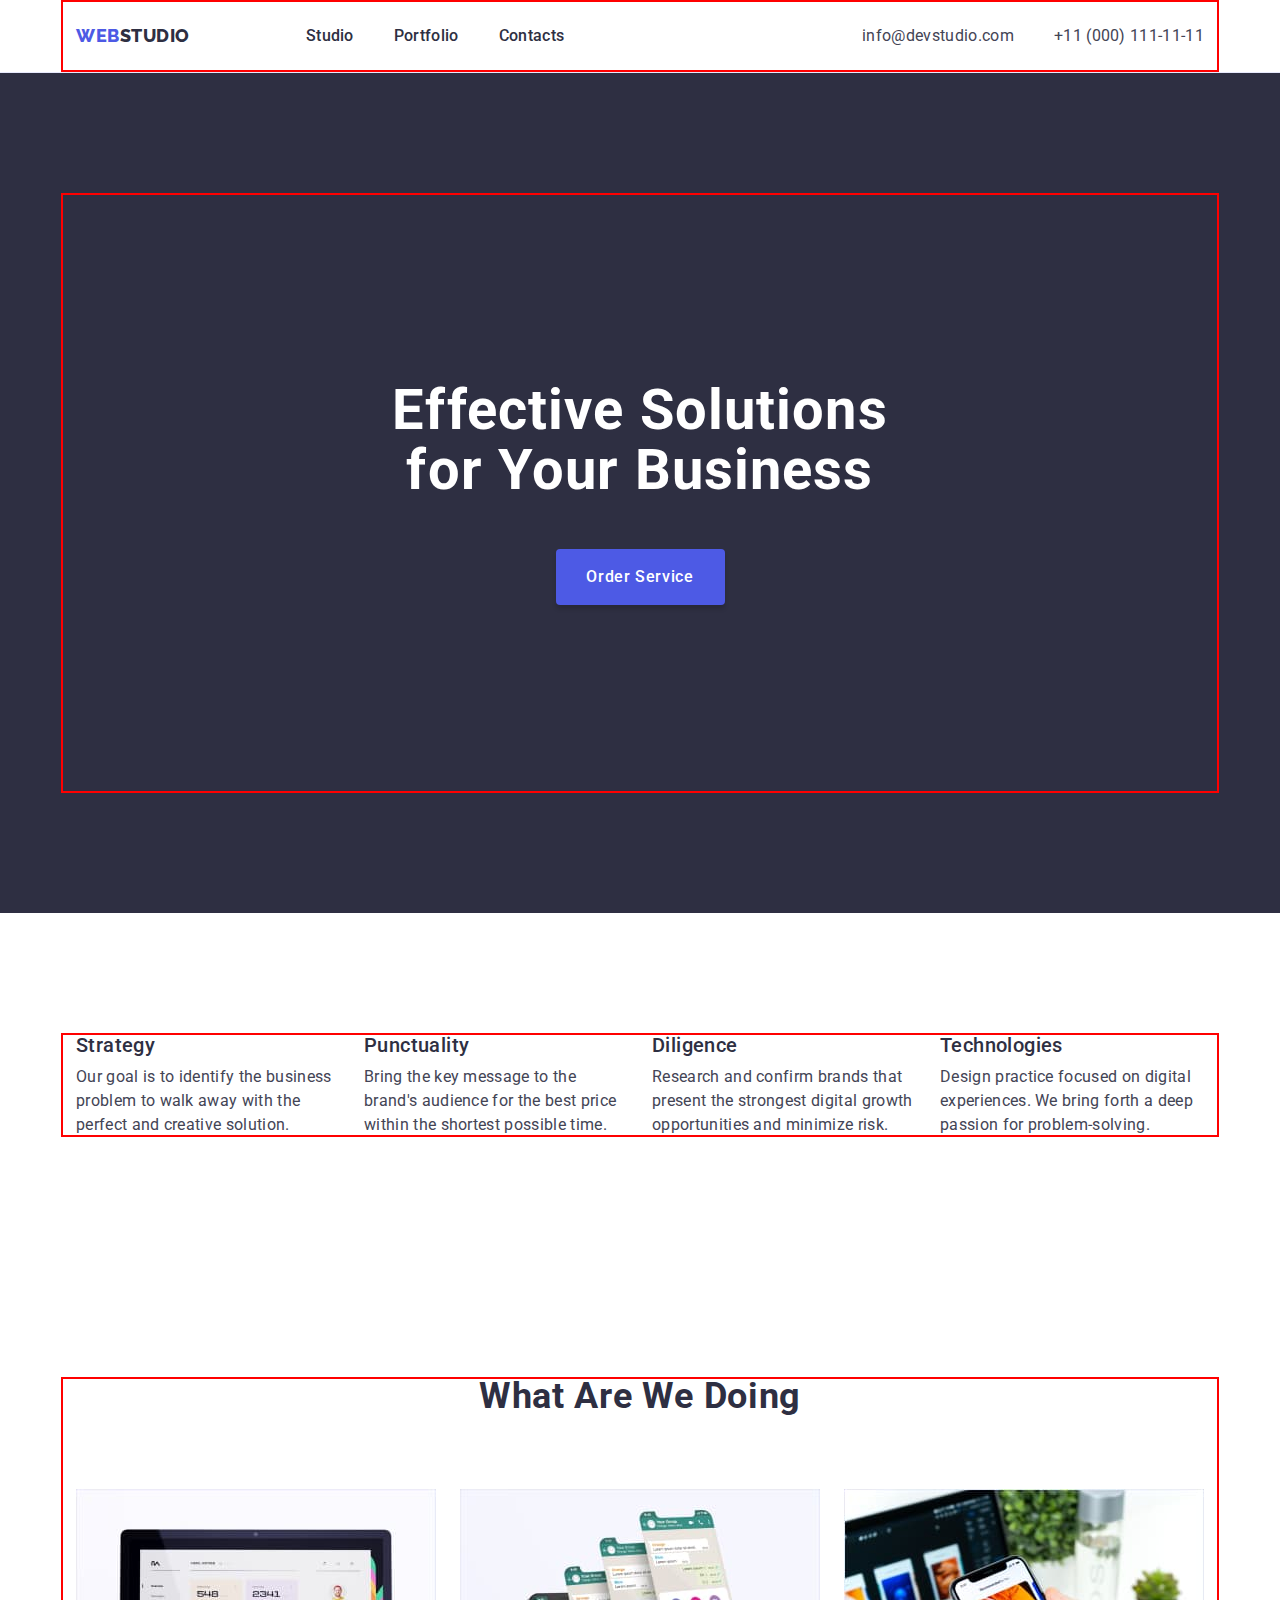
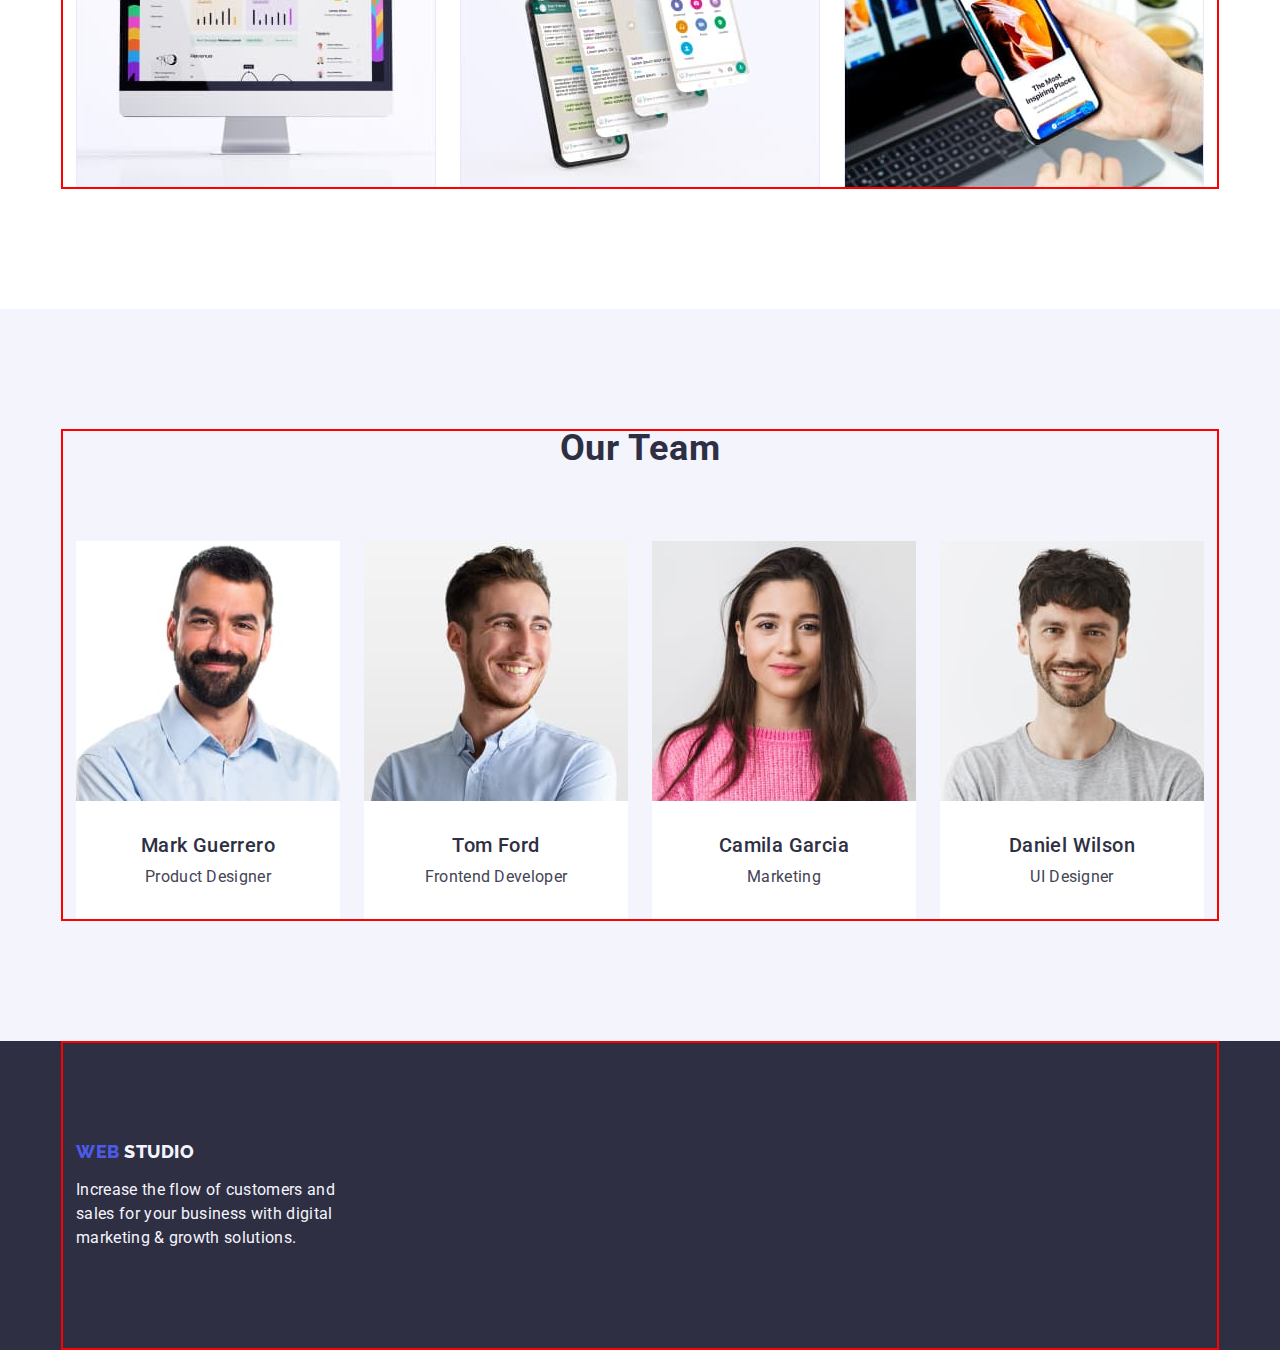
==== index.html @ 8090a944 "Update index.html" ====
<!DOCTYPE html>
<html lang="en">
  <head>
    <meta charset="UTF-8" />
    <meta http-equiv="X-UA-Compatible" content="IE=edge" />
    <meta name="viewport" content="width=device-width, initial-scale=1.0" />
    <title>Document</title>

    <link
      rel="stylesheet"
      href="https://cdn.jsdelivr.net/npm/modern-normalize@1.1.0/modern-normalize.min.css"
    />

    <link rel="stylesheet" href="./css/styles.css" />
    <link rel="preconnect" href="https://fonts.googleapis.com" />
    <link rel="preconnect" href="https://fonts.gstatic.com" crossorigin />
    <link
      href="https://fonts.googleapis.com/css2?family=Raleway:wght@800&family=Roboto:wght@400;500;700&display=swap"
      rel="stylesheet"
    />
  </head>
  <body class="body">
    <header class="header-page">
      <div class="header-container container">
        <nav class="header-nav">
          <a class="logo link" href="./index.html"
            >Web<span class="logo-dark">Studio</span></a
          >
          <ul class="header-nav-list list">
            <li><a class="link header-link" href="./index.html">Studio</a></li>
            <li>
              <a class="link header-link" href="./portfolio.html">Portfolio</a>
            </li>
            <li><a class="link header-link" href="">Contacts</a></li>
          </ul>
        </nav>
        <address class="link">
          <ul class="header-nav list">
            <li>
              <a class="link header-contact" href="mailto:info@devstudio.com"
                >info@devstudio.com</a
              >
            </li>
            <li>
              <a class="link header-contact" href="tel:+110001111111"
                >+11 (000) 111-11-11</a
              >
            </li>
          </ul>
        </address>
      </div>
    </header>
    <main>
      <section class="dark-bg section-studio">
        <div class="title-container container">
          <h1 class="title">Effective Solutions for Your Business</h1>

          <button class="btn" type="button">Order Service</button>
        </div>
      </section>
      <section class="section-studio">
        <div class="container about-container">
          <h2 class="caption visually-hidden" hidden>Our advantages</h2>
          <ul class="container-list list">
            <li class="subtitle">
              <h3 class="uppertitle">Strategy</h3>
              <p class="text">
                Our goal is to identify the business problem to walk away with
                the perfect and creative solution.
              </p>
            </li>
            <li class="subtitle">
              <h3 class="uppertitle">Punctuality</h3>
              <p class="text">
                Bring the key message to the brand's audience for the best price
                within the shortest possible time.
              </p>
            </li>
            <li class="subtitle">
              <h3 class="uppertitle">Diligence</h3>
              <p class="text">
                Research and confirm brands that present the strongest digital
                growth opportunities and minimize risk.
              </p>
            </li>
            <li class="subtitle">
              <h3 class="uppertitle">Technologies</h3>
              <p class="text">
                Design practice focused on digital experiences. We bring forth a
                deep passion for problem-solving.
              </p>
            </li>
          </ul>
        </div>
      </section>
      <section class="section-studio">
        <div class="container">
          <h2 class="caption">What are we doing</h2>
          <ul class="list images-list">
            <li>
              <img
                src="./images/img1.jpg"
                width="360"
                height="300"
                alt="computer screen"
              />
            </li>
            <li>
              <img
                src="./images/img2.jpg"
                width="360"
                height="300"
                alt="smartphone"
              />
            </li>
            <li>
              <img
                src="./images/img3.jpg"
                width="360"
                height="300"
                alt="phone in hand"
              />
            </li>
          </ul>
        </div>
      </section>
      <section class="light-bg section-studio">
        <div class="container">
          <h2 class="caption">Our Team</h2>
          <ul class="list team-list">
            <li class="picture team-item">
              <img
                src="./images/img4.jpg"
                width="264"
                height="260"
                alt="Mark Guerrero"
              />
              <div class="team-wrapper team-card">
                <h3 class="uppertitle team-uppertitle">Mark Guerrero</h3>
                <p class="text team-text">Product Designer</p>
              </div>
            </li>
            <li class="picture team-item">
              <img
                src="./images/img5.jpg"
                width="264"
                height="260"
                alt="Tom Ford"
              />
              <div class="team-wrapper team-card">
                <h3 class="uppertitle team-uppertitle">Tom Ford</h3>
                <p class="text team-text">Frontend Developer</p>
              </div>
            </li>
            <li class="picture team-item">
              <img
                src="./images/img6.jpg"
                width="264"
                height="260"
                alt="Camila Garcia"
              />
              <div class="team-wrapper team-card">
                <h3 class="uppertitle team-uppertitle">Camila Garcia</h3>
                <p class="text team-text">Marketing</p>
              </div>
            </li>
            <li class="picture team-item">
              <img
                src="./images/img7.jpg"
                width="264"
                height="260"
                alt="Daniel Wilson"
              />
              <div class="team-wrapper team-card">
                <h3 class="uppertitle team-uppertitle">Daniel Wilson</h3>
                <p class="text team-text">UI Designer</p>
              </div>
            </li>
          </ul>
        </div>
      </section>
    </main>

    <footer class="dark-bg">
      <div class="container logo-footer">
        <a class="logo link logo-text" href="./index.html"
          >Web <span class="logo-light">Studio</span></a
        >
        <p class="footer-text">
          Increase the flow of customers and sales for your business with
          digital marketing & growth solutions.
        </p>
      </div>
    </footer>
  </body>
</html>
---- css/styles.css ----
:root {
  --primary-font: Roboto, sans-serif;
  --secondary-font: Raleway, sans-serif;
  --main-txt-cl: #434455;
  --light-txt-cl: #ffffff;
  --accent-txt-cl: #4d5ae5;
  --okean-active-btn: #404bbf;
  --logo-dark-txt-container: #2e2f42;
  --logo-btn-txt: #f4f4fd;
  --light-bg-container: #f4f4fd;
}
.body {
  font-family: var(--primary-font);
  font-size: 16px;
  line-height: 1.5;
  letter-spacing: 0.02em;
  color: var(--main-txt-cl);
  background-color: var(--light-txt-cl);
}
h1,
h2,
h3,
h4,
h5,
h6,
p,
ul {
  margin: 0;
}
img {
  display: block;
  max-width: 100%;
  height: auto;
}
.container {
  width: 1158px;
  margin-left: auto;
  margin-right: auto;
  padding-left: 15px;
  padding-right: 15px;
  outline: 2px solid red;
  outline-offset: -2px;
}
.container-item {
  border-top: none;
}

.list {
  list-style: none;
  font-style: normal;
  padding: 0;
  margin: 0;
}
.link {
  display: inline-block;
  text-decoration: none;
  font-style: normal;
}
button {
  font-style: inherit;
  color: currentColor;
  cursor: pointer;
}
.btn {
  display: block;
  margin-left: auto;
  margin-right: auto;
  margin-top: 48px;
  min-width: 169px;
  font-family: var(--primary-font);
  font-weight: 500;
  font-size: 16px;
  line-height: 1.5;
  display: block;
  align-items: center;
  letter-spacing: 0.04em;
  color: var(--light-txt-cl);
  background-color: var(--accent-txt-cl);
  box-shadow: 0px 4px 4px rgba(0, 0, 0, 0.15);
  cursor: pointer;
  height: 56px;
  border: none;
  border-radius: 4px;
}
.btn:hover,
.btn:focus {
  background-color: var(--okean-active-btn);
}
.bth-portfolio {
  padding: 12px 24px;

  font-family: var(--primary-font);
  font-weight: 500;
  font-size: 16px;
  line-height: 1.5;
  letter-spacing: 0.04em;
  color: var(--accent-txt-cl);
  background-color: var(--logo-btn-txt);
  cursor: pointer;
  border: 1px solid #e7e9fc;
  border-radius: 4px;
}
.bth-portfolio:focus {
  background-color: #404bbf;
  color: #ffffff;
  border: 1px solid transparent;
}

.bth-portfolio:hover,
.btn-portfolio:focus {
  background-color: #404bbf;
  color: #ffffff;
  border: 1px solid transparent;
}

.title {
  padding-top: 188px;
  margin-bottom: 48px;
  margin-left: auto;
  margin-right: auto;
  max-width: 496px;
  display: block;
  font-family: var(--primary-font);
  font-weight: 700;
  font-size: 56px;
  line-height: 1.07;
  text-align: center;
  letter-spacing: 0.02em;
  color: var(--light-txt-cl);
}
.title-container {
  padding-bottom: 188px;
}

.dark-bg {
  background: var(--logo-dark-txt-container);
}
.footer-text {
  width: 264px;
  font-family: var(--primary-font);
  font-weight: 400;
  font-size: 16px;
  line-height: 1.5;
  letter-spacing: 0.02em;
  color: var(--logo-btn-txt);
}

.logo {
  margin-right: 76px;
  font-family: var(--secondary-font);
  font-weight: 800;
  font-size: 18px;
  line-height: 1.17;
  letter-spacing: 0.03em;
  text-transform: uppercase;
  color: var(--accent-txt-cl);
  text-decoration: none;
}
.logo-dark {
  color: var(--logo-dark-txt-container);
}
.logo-light {
  color: var(--logo-btn-txt);
}
.logo-text {
  margin-bottom: 16px;
}
.logo-footer {
  padding-top: 100px;
  padding-bottom: 100px;
}
.header-link {
  font-family: var(--primary-font);
  font-weight: 500;
  font-size: 16px;
  line-height: 1.5;
  letter-spacing: 0.02em;
  color: var(--logo-dark-txt-container);
}
.header-contact {
  font-family: var(--primary-font);
  font-weight: 400;
  font-size: 16px;
  line-height: 1.5;
  letter-spacing: 0.02em;
  color: var(--main-txt-cl);
  font-style: normal;
}

.header-link:hover,
.header-link:focus,
.header-contact:hover,
.header-contact:focus {
  color: var(--okean-active-btn);
}

.header-container {
  display: flex;
  align-items: center;
  border-top: none;
}
.header-page {
  border-bottom: 1px solid #e7e9fc;
}
.header-nav-list {
  display: flex;
  align-items: center;
  gap: 40px;
}
.header-nav {
  padding-top: 24px;
  padding-bottom: 24px;
  align-items: center;
  margin-right: auto;
  display: flex;
  gap: 40px;
}
.section-studio {
  padding-top: 120px;
  padding-bottom: 120px;
}

.uppertitle {
  margin-bottom: 8px;
  font-family: var(--primary-font);
  font-weight: 500;
  font-size: 20px;
  line-height: 1.2;
  letter-spacing: 0.02em;
  color: var(--logo-dark-txt-container);
}
.caption {
  margin-bottom: 72px;
  font-family: var(--primary-font);
  font-weight: 700;
  font-size: 36px;
  line-height: 1.11;
  text-align: center;
  letter-spacing: 0.02em;
  text-transform: capitalize;
  color: var(--logo-dark-txt-container);
}
.visually-hidden {
  position: absolute;
  width: 1px;
  height: 1px;
  margin: -1px;
  border: 0;
  padding: 0;
  white-space: nowrap;
  clip-path: inset(100%);
  clip: rect(0 0 0 0);
  overflow: hidden;
}
.light-bg {
  background: var(--light-bg-container);
}
.text {
  font-family: var(--primary-font);
  font-style: normal;
  font-weight: 400;
  font-size: 16px;
  line-height: 1.5;
  letter-spacing: 0.02em;
  color: var(--main-txt-cl);
}
.picture {
  background-color: var(--light-txt-cl);
}

.container-list {
  display: flex;
  flex-wrap: wrap;
  gap: 24px;
}
.subtitle {
  width: 264px;
}
.images-list {
  display: flex;
  flex-wrap: wrap;
  gap: 24px;
}
.team-list {
  display: flex;
  flex-wrap: wrap;
  gap: 24px;
}
.team-item {
  width: calc((100%- (24px * 3)) / 4);
}
.team-wrapper {
  padding: 32px 16px;
}
.team-card {
  border-top-left-radius: 0px;
  border-top-right-radius: 0px;
  border-bottom-right-radius: 4px;
  border-bottom-left-radius: 4px;
}
.team-uppertitle {
  text-align: center;
}
.team-text {
  text-align: center;
}

.btn-list {
  margin-bottom: 72px;
  display: flex;
  flex-wrap: wrap;
  justify-content: center;
  gap: 24px;
  border-top: none;
}
.portfolio-section {
  padding-top: 96px;
  padding-bottom: 120px;
}

.card {
  display: flex;
  flex-wrap: wrap;
  gap: 24px;
  row-gap: 48px;
  border-top: none;
}
.card-wrapper {
  padding: 32px 16px;
  border: 1px solid #e7e9fc;
}
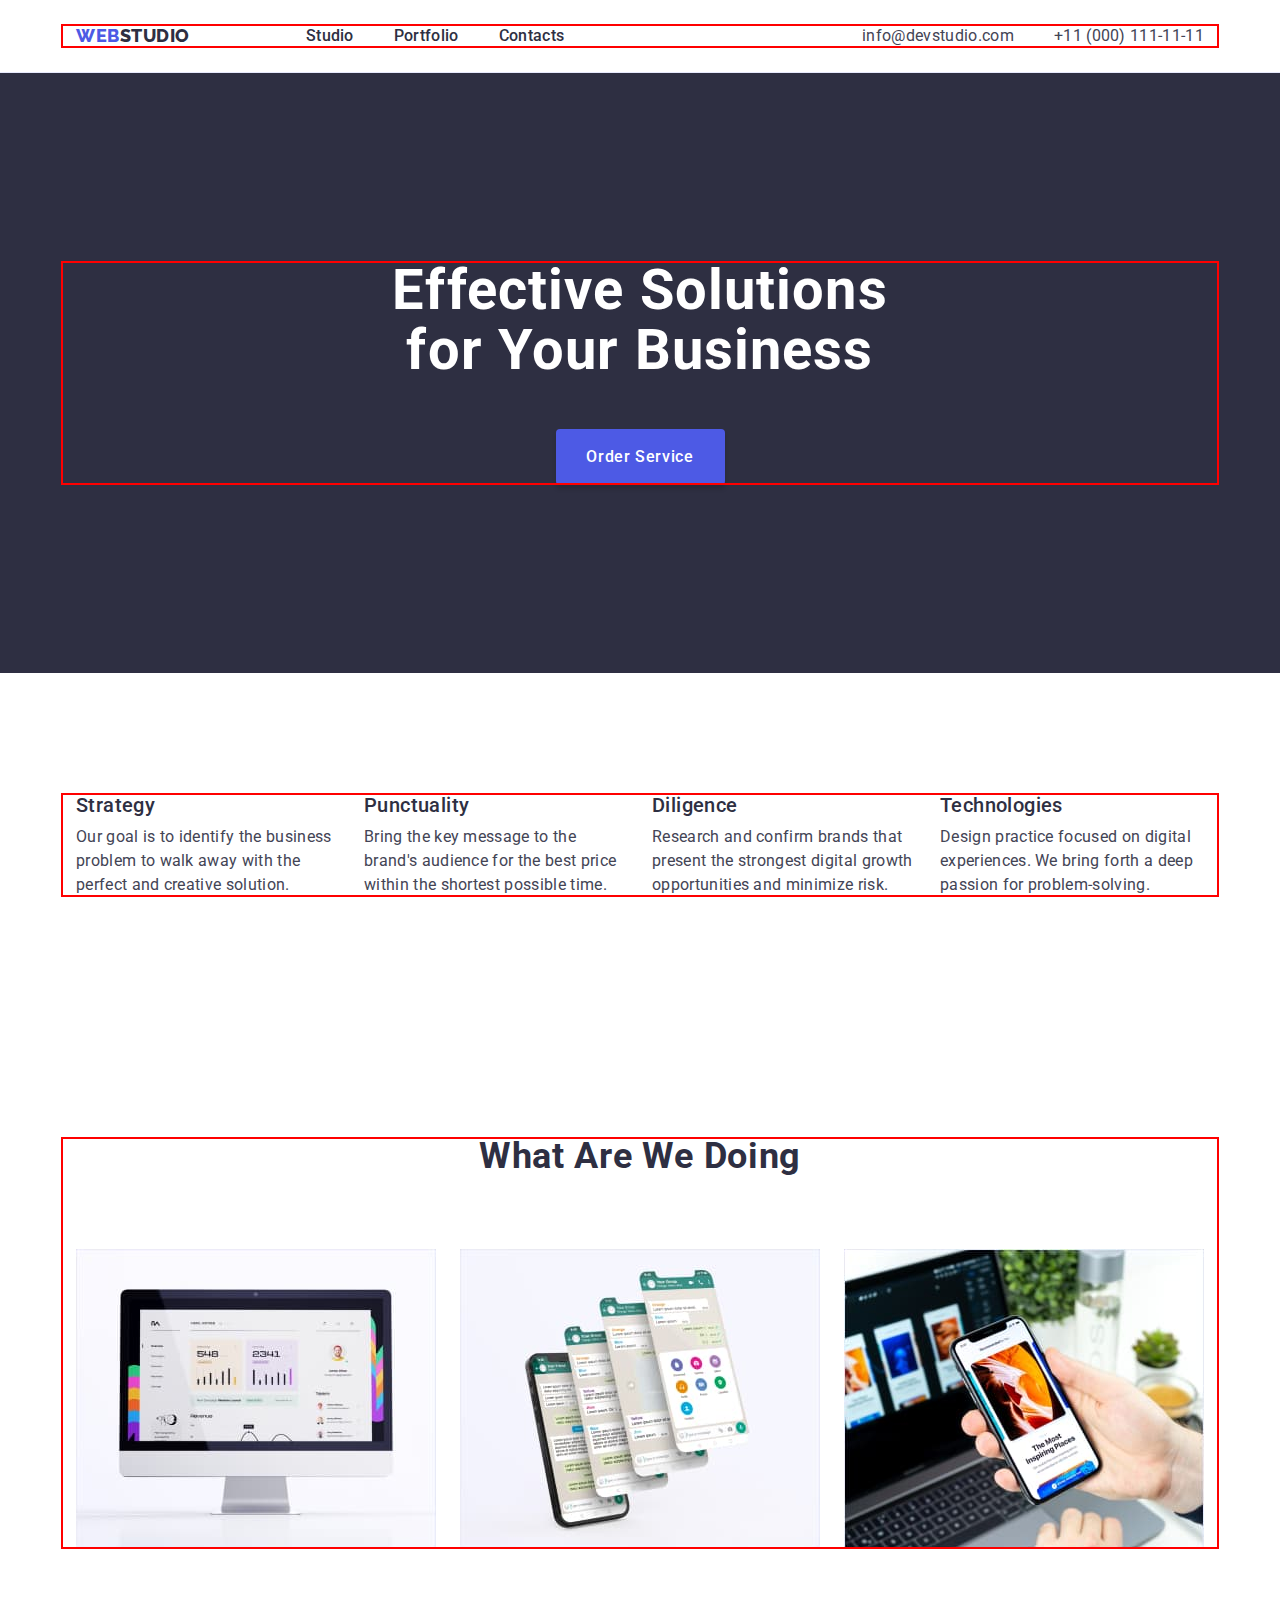
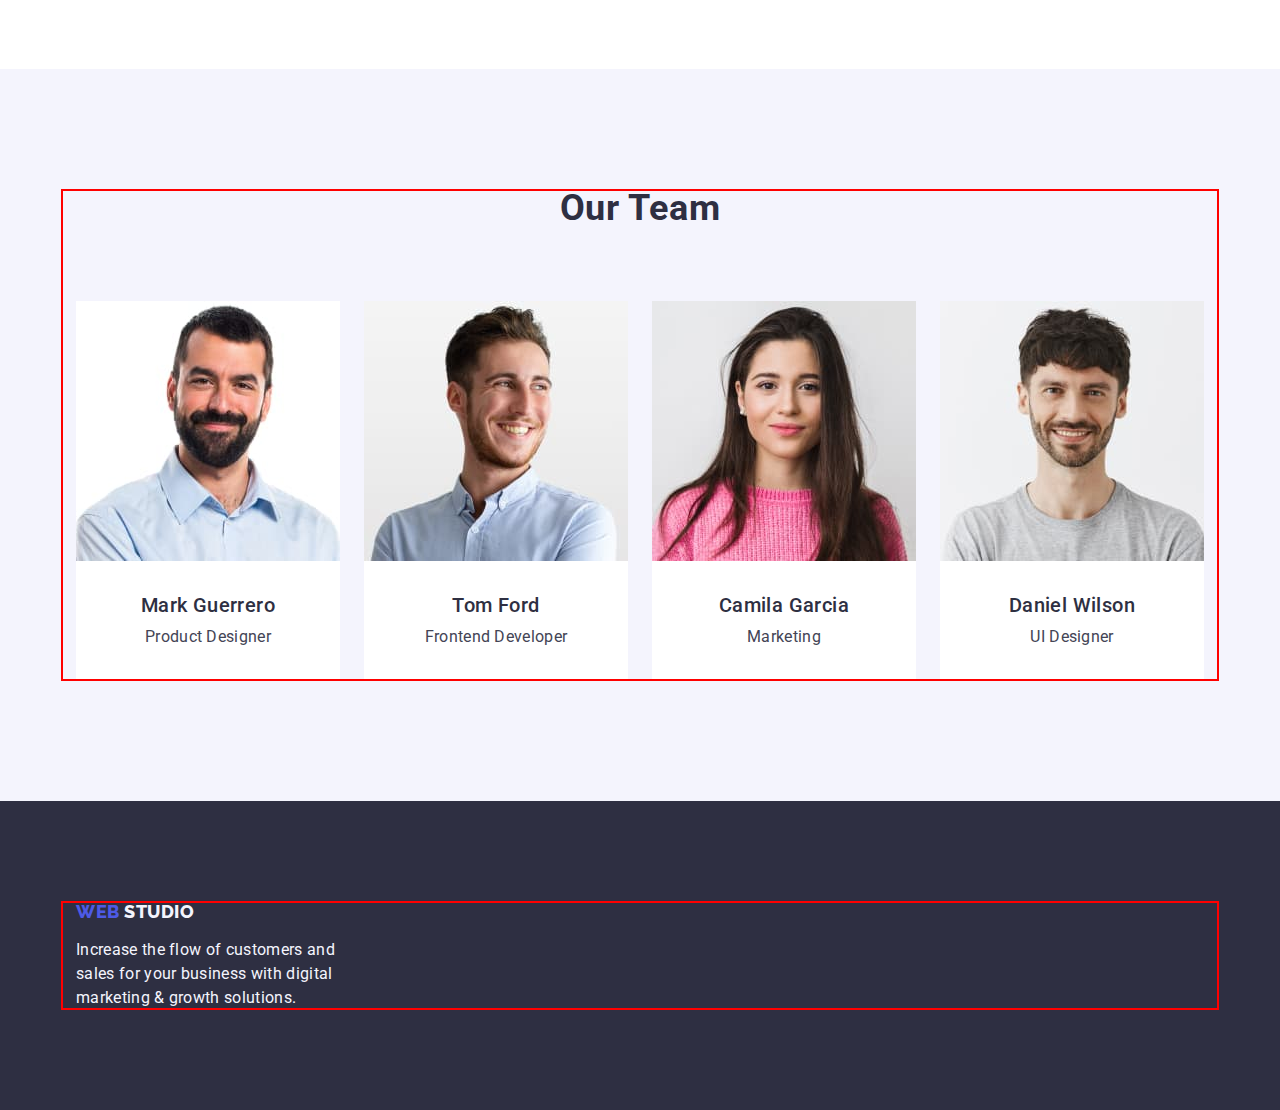
==== commit bd151507: "change" ====
--- a/index.html
+++ b/index.html
@@ -51,8 +51,8 @@
       </div>
     </header>
     <main>
-      <section class="dark-bg section-studio">
-        <div class="title-container container">
+      <section class="dark-bg section-studio title-container">
+        <div class="container ">
           <h1 class="title">Effective Solutions for Your Business</h1>
 
           <button class="btn" type="button">Order Service</button>
@@ -181,8 +181,8 @@
       </section>
     </main>
 
-    <footer class="dark-bg">
-      <div class="container logo-footer">
+    <footer class="dark-bg logo-footer">
+      <div class="container ">
         <a class="logo link logo-text" href="./index.html"
           >Web <span class="logo-light">Studio</span></a
         >
--- a/css/styles.css
+++ b/css/styles.css
@@ -114,7 +114,7 @@
 }
 
 .title {
-  padding-top: 188px;
+  
   margin-bottom: 48px;
   margin-left: auto;
   margin-right: auto;
@@ -128,13 +128,14 @@
   letter-spacing: 0.02em;
   color: var(--light-txt-cl);
 }
-.title-container {
-  padding-bottom: 188px;
-}
 
 .dark-bg {
   background: var(--logo-dark-txt-container);
-}
+  
+}
+
+
+
 .footer-text {
   width: 264px;
   font-family: var(--primary-font);
@@ -201,6 +202,8 @@
 }
 .header-page {
   border-bottom: 1px solid #e7e9fc;
+  padding-top: 24px;
+  padding-bottom: 24px;
 }
 .header-nav-list {
   display: flex;
@@ -208,8 +211,7 @@
   gap: 40px;
 }
 .header-nav {
-  padding-top: 24px;
-  padding-bottom: 24px;
+  
   align-items: center;
   margin-right: auto;
   display: flex;
@@ -219,6 +221,11 @@
   padding-top: 120px;
   padding-bottom: 120px;
 }
+.title-container {
+  padding-top: 188px;
+  padding-bottom: 188px;
+}
+
 
 .uppertitle {
   margin-bottom: 8px;
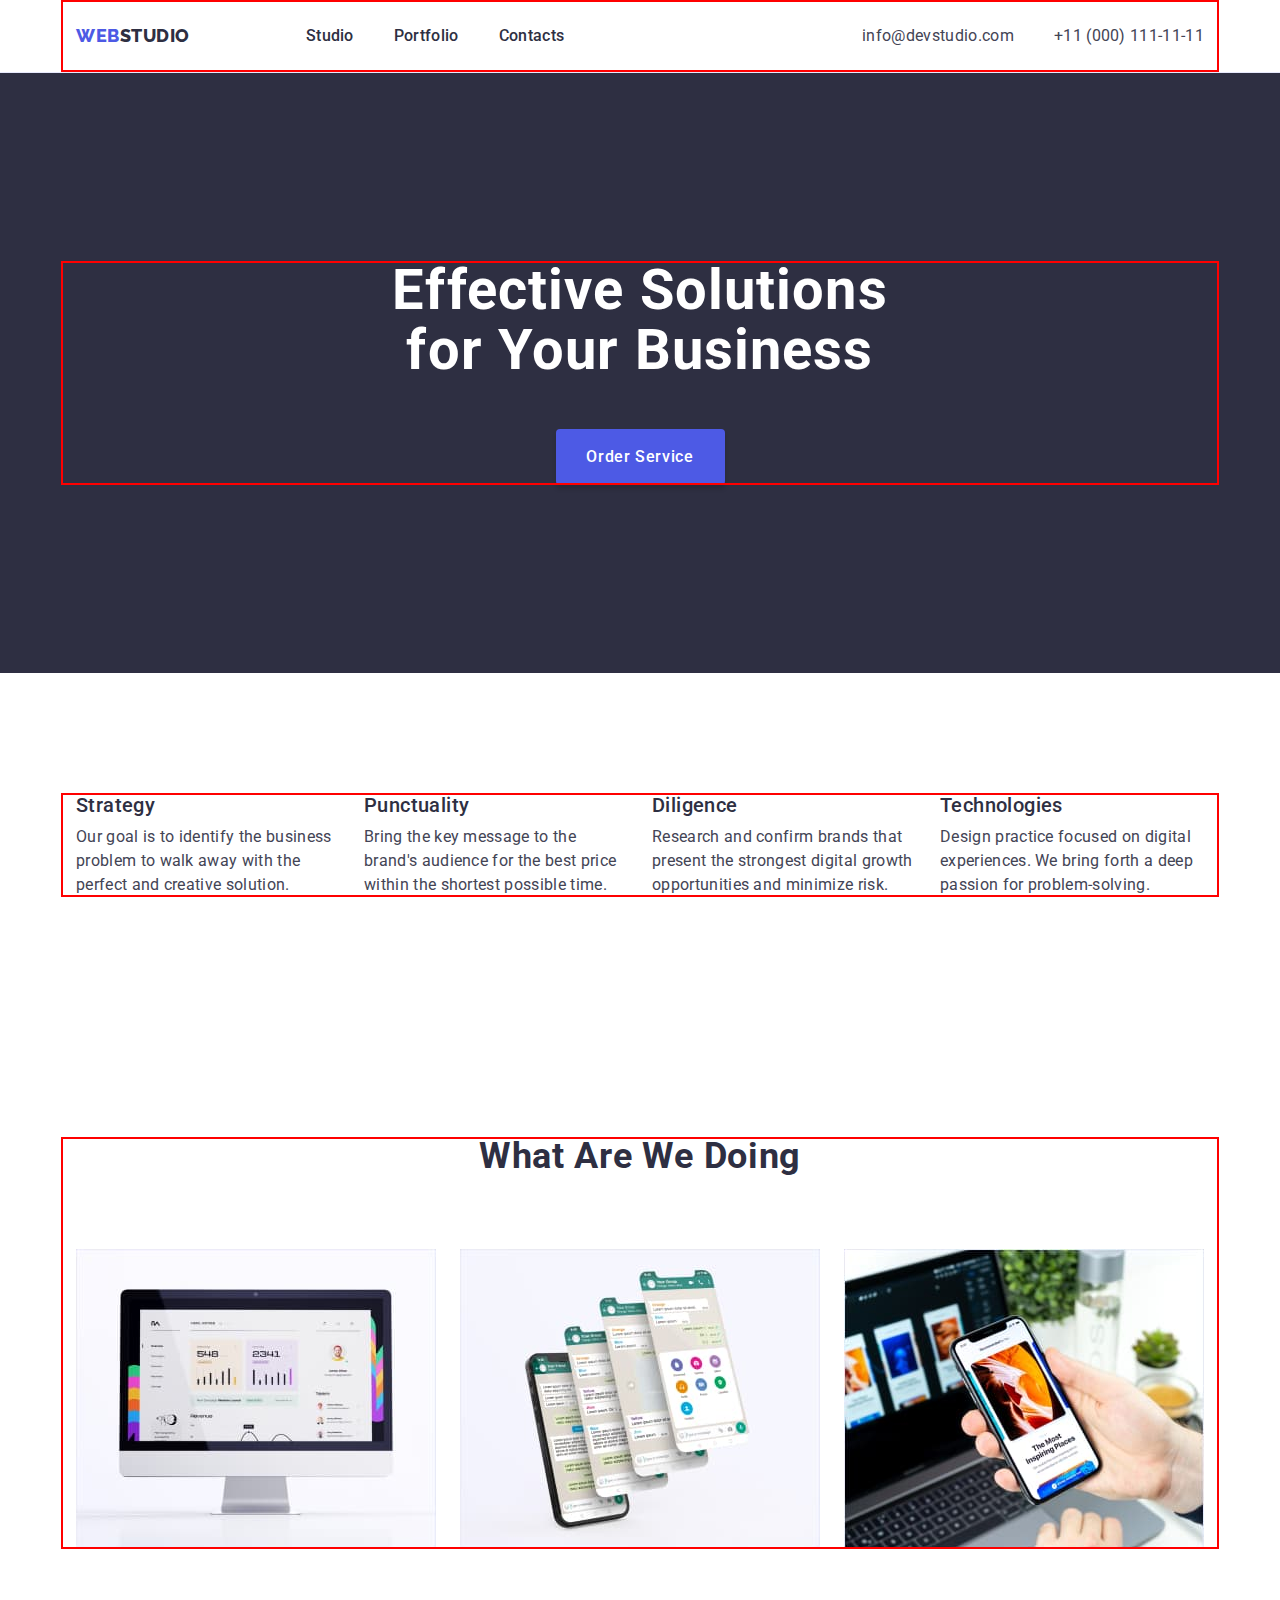
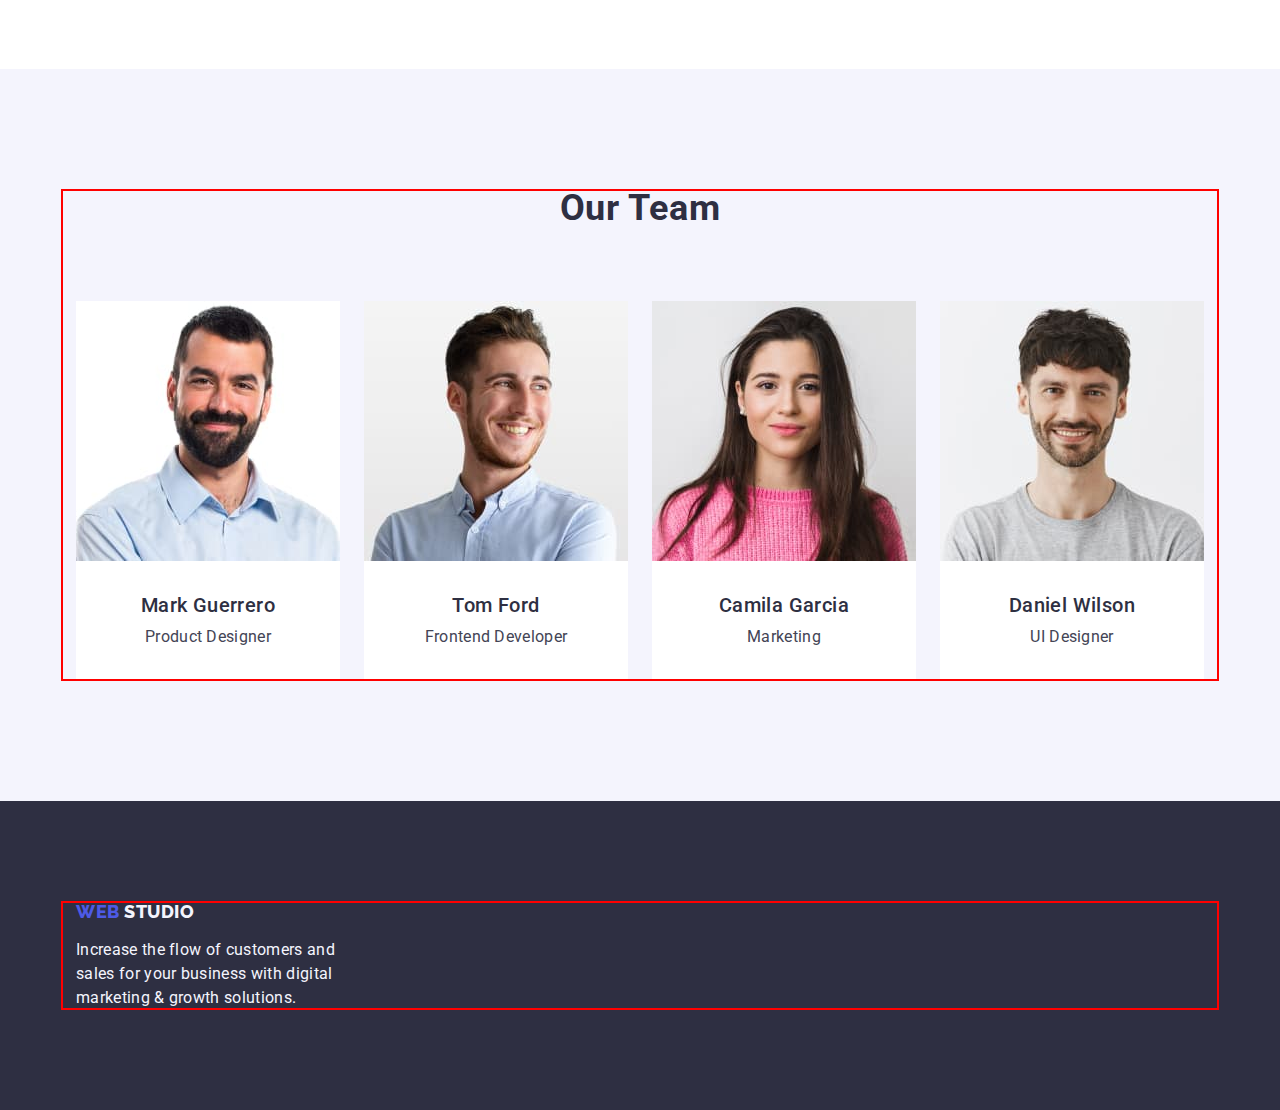
==== commit fb0c991f: "change" ====
--- a/index.html
+++ b/index.html
@@ -97,7 +97,7 @@
         <div class="container">
           <h2 class="caption">What are we doing</h2>
           <ul class="list images-list">
-            <li>
+            <li class="pic">
               <img
                 src="./images/img1.jpg"
                 width="360"
@@ -105,7 +105,7 @@
                 alt="computer screen"
               />
             </li>
-            <li>
+            <li class="pic">
               <img
                 src="./images/img2.jpg"
                 width="360"
@@ -113,7 +113,7 @@
                 alt="smartphone"
               />
             </li>
-            <li>
+            <li class="pic">
               <img
                 src="./images/img3.jpg"
                 width="360"
--- a/css/styles.css
+++ b/css/styles.css
@@ -46,6 +46,7 @@
 }
 
 .list {
+  border-top: none;
   list-style: none;
   font-style: normal;
   padding: 0;
@@ -114,7 +115,6 @@
 }
 
 .title {
-  
   margin-bottom: 48px;
   margin-left: auto;
   margin-right: auto;
@@ -131,10 +131,7 @@
 
 .dark-bg {
   background: var(--logo-dark-txt-container);
-  
-}
-
-
+}
 
 .footer-text {
   width: 264px;
@@ -171,6 +168,8 @@
   padding-bottom: 100px;
 }
 .header-link {
+  padding-top: 24px;
+  padding-bottom: 24px;
   font-family: var(--primary-font);
   font-weight: 500;
   font-size: 16px;
@@ -193,6 +192,7 @@
 .header-contact:hover,
 .header-contact:focus {
   color: var(--okean-active-btn);
+  
 }
 
 .header-container {
@@ -201,9 +201,8 @@
   border-top: none;
 }
 .header-page {
+  
   border-bottom: 1px solid #e7e9fc;
-  padding-top: 24px;
-  padding-bottom: 24px;
 }
 .header-nav-list {
   display: flex;
@@ -225,7 +224,6 @@
   padding-top: 188px;
   padding-bottom: 188px;
 }
-
 
 .uppertitle {
   margin-bottom: 8px;
@@ -288,6 +286,10 @@
   flex-wrap: wrap;
   gap: 24px;
 }
+.pic {
+
+  width: 360px;
+}
 .team-list {
   display: flex;
   flex-wrap: wrap;
@@ -330,9 +332,9 @@
   flex-wrap: wrap;
   gap: 24px;
   row-gap: 48px;
-  border-top: none;
 }
 .card-wrapper {
   padding: 32px 16px;
   border: 1px solid #e7e9fc;
-}
+  border-top: none;
+}
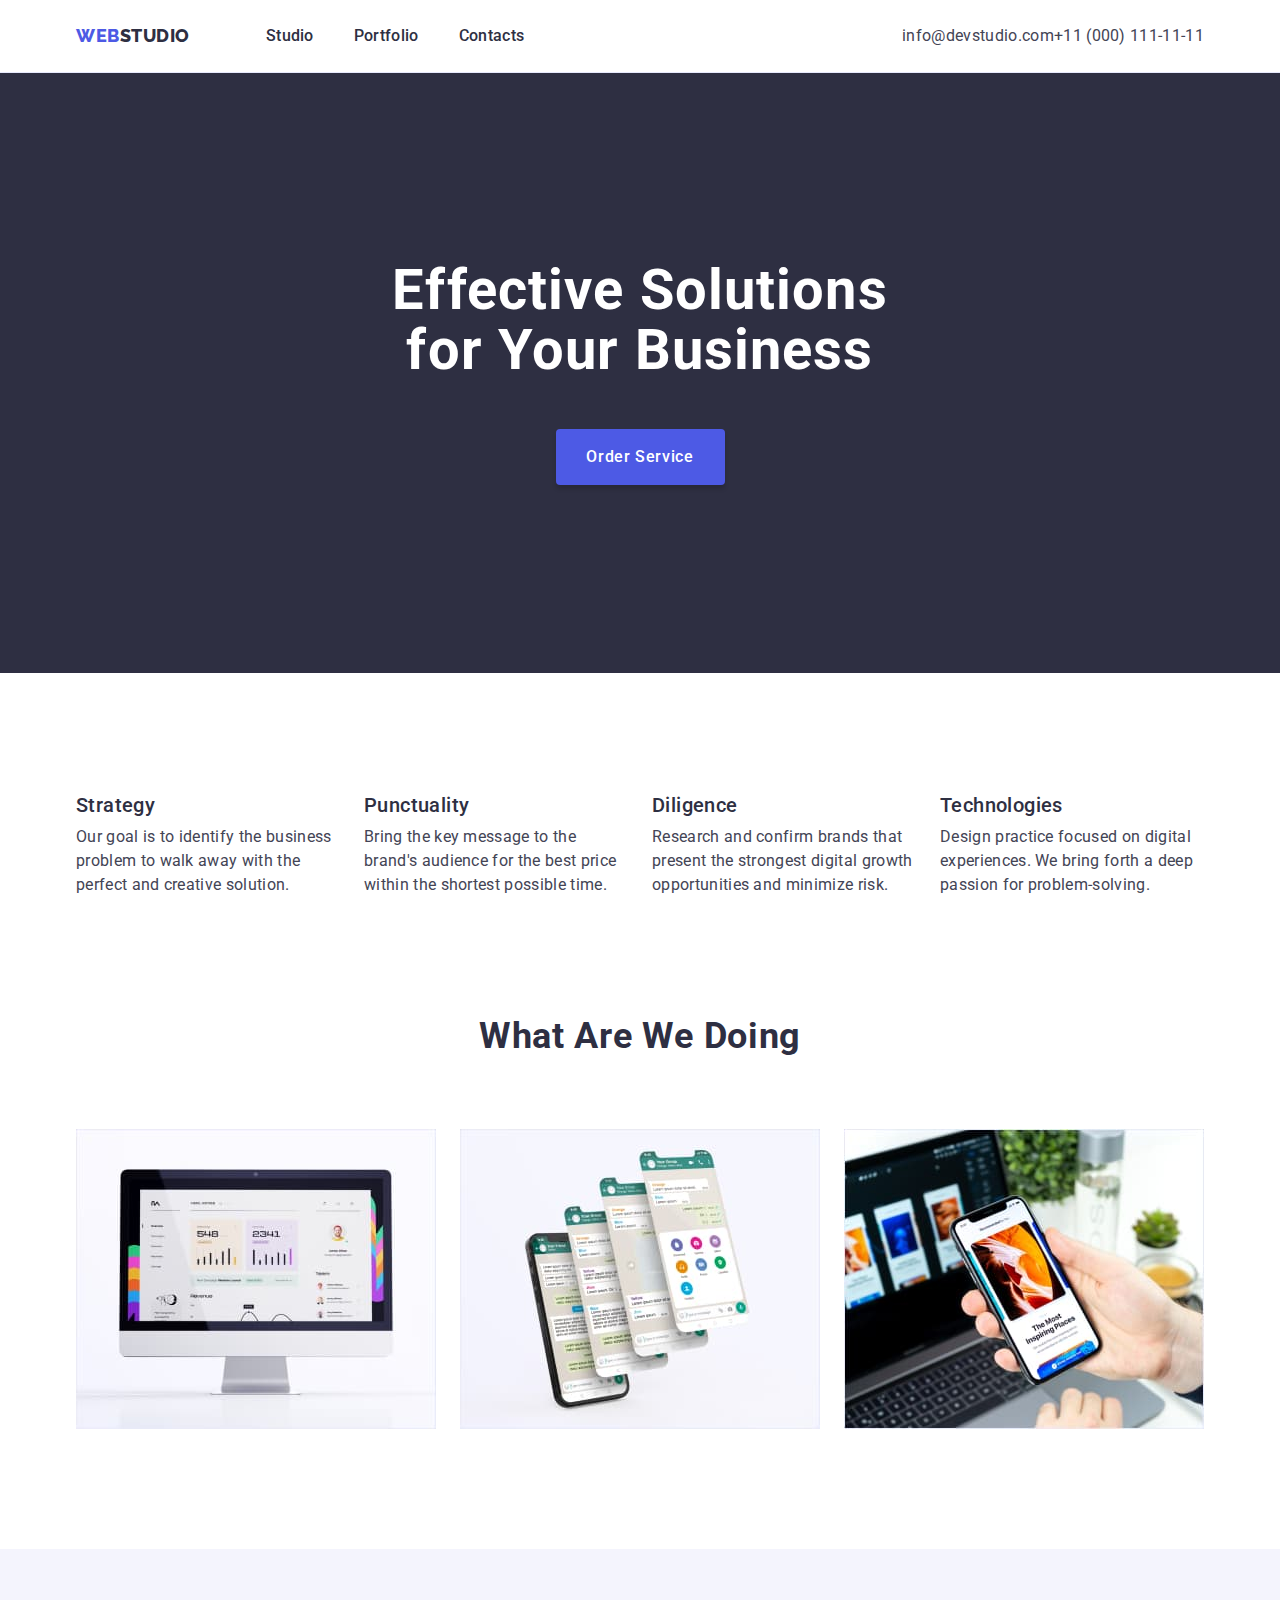
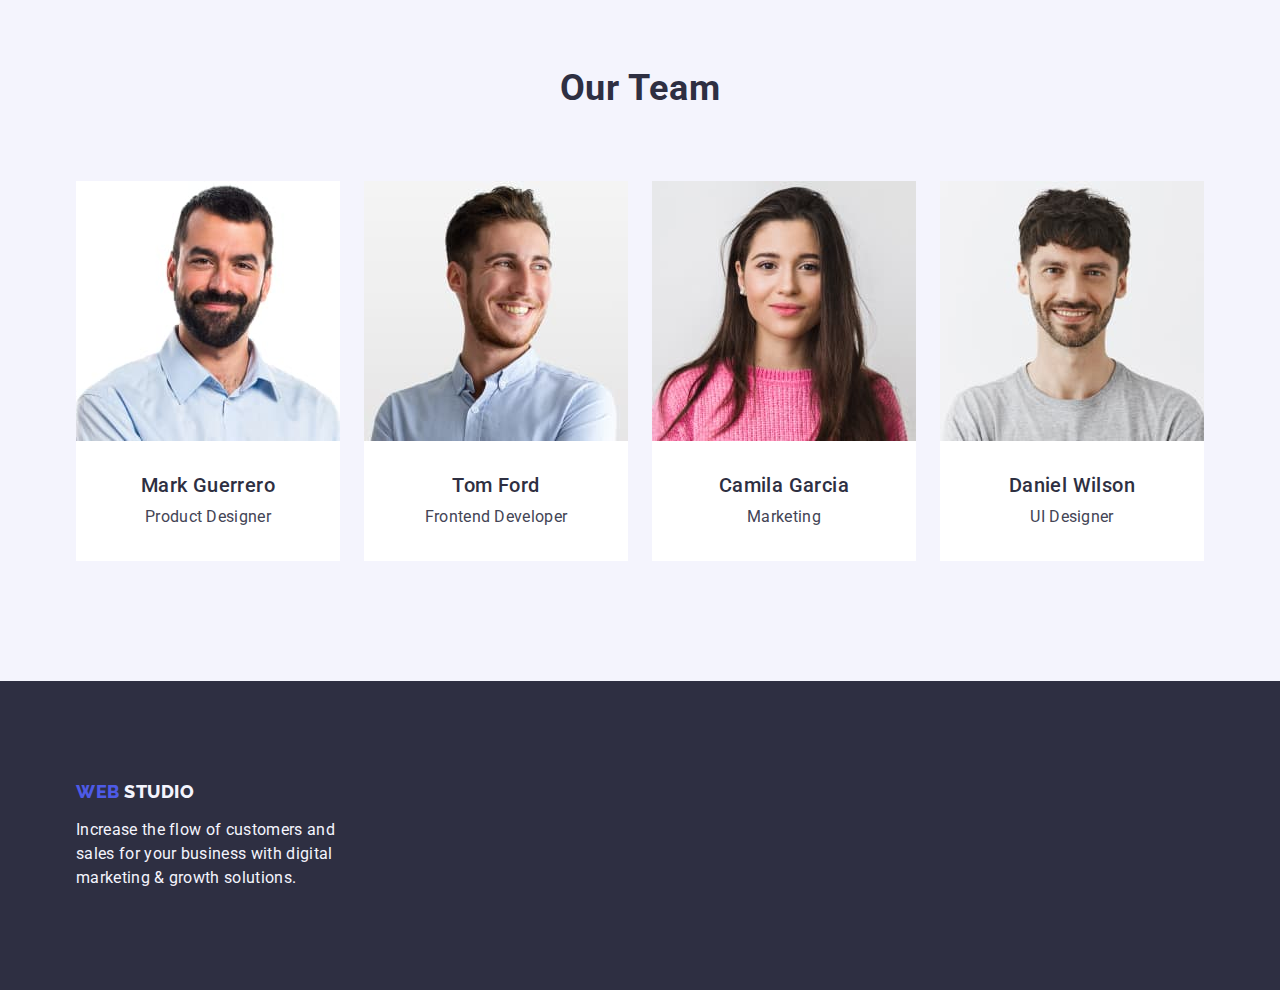
==== commit 71b6c1c2: "change" ====
--- a/index.html
+++ b/index.html
@@ -58,7 +58,7 @@
           <button class="btn" type="button">Order Service</button>
         </div>
       </section>
-      <section class="section-studio">
+      <section class="section-text">
         <div class="container about-container">
           <h2 class="caption visually-hidden" hidden>Our advantages</h2>
           <ul class="container-list list">
--- a/css/styles.css
+++ b/css/styles.css
@@ -38,8 +38,7 @@
   margin-right: auto;
   padding-left: 15px;
   padding-right: 15px;
-  outline: 2px solid red;
-  outline-offset: -2px;
+ 
 }
 .container-item {
   border-top: none;
@@ -192,7 +191,6 @@
 .header-contact:hover,
 .header-contact:focus {
   color: var(--okean-active-btn);
-  
 }
 
 .header-container {
@@ -201,7 +199,6 @@
   border-top: none;
 }
 .header-page {
-  
   border-bottom: 1px solid #e7e9fc;
 }
 .header-nav-list {
@@ -210,11 +207,13 @@
   gap: 40px;
 }
 .header-nav {
-  
   align-items: center;
   margin-right: auto;
   display: flex;
-  gap: 40px;
+  
+}
+.section-text {
+  padding-top: 120px;
 }
 .section-studio {
   padding-top: 120px;
@@ -287,7 +286,6 @@
   gap: 24px;
 }
 .pic {
-
   width: 360px;
 }
 .team-list {
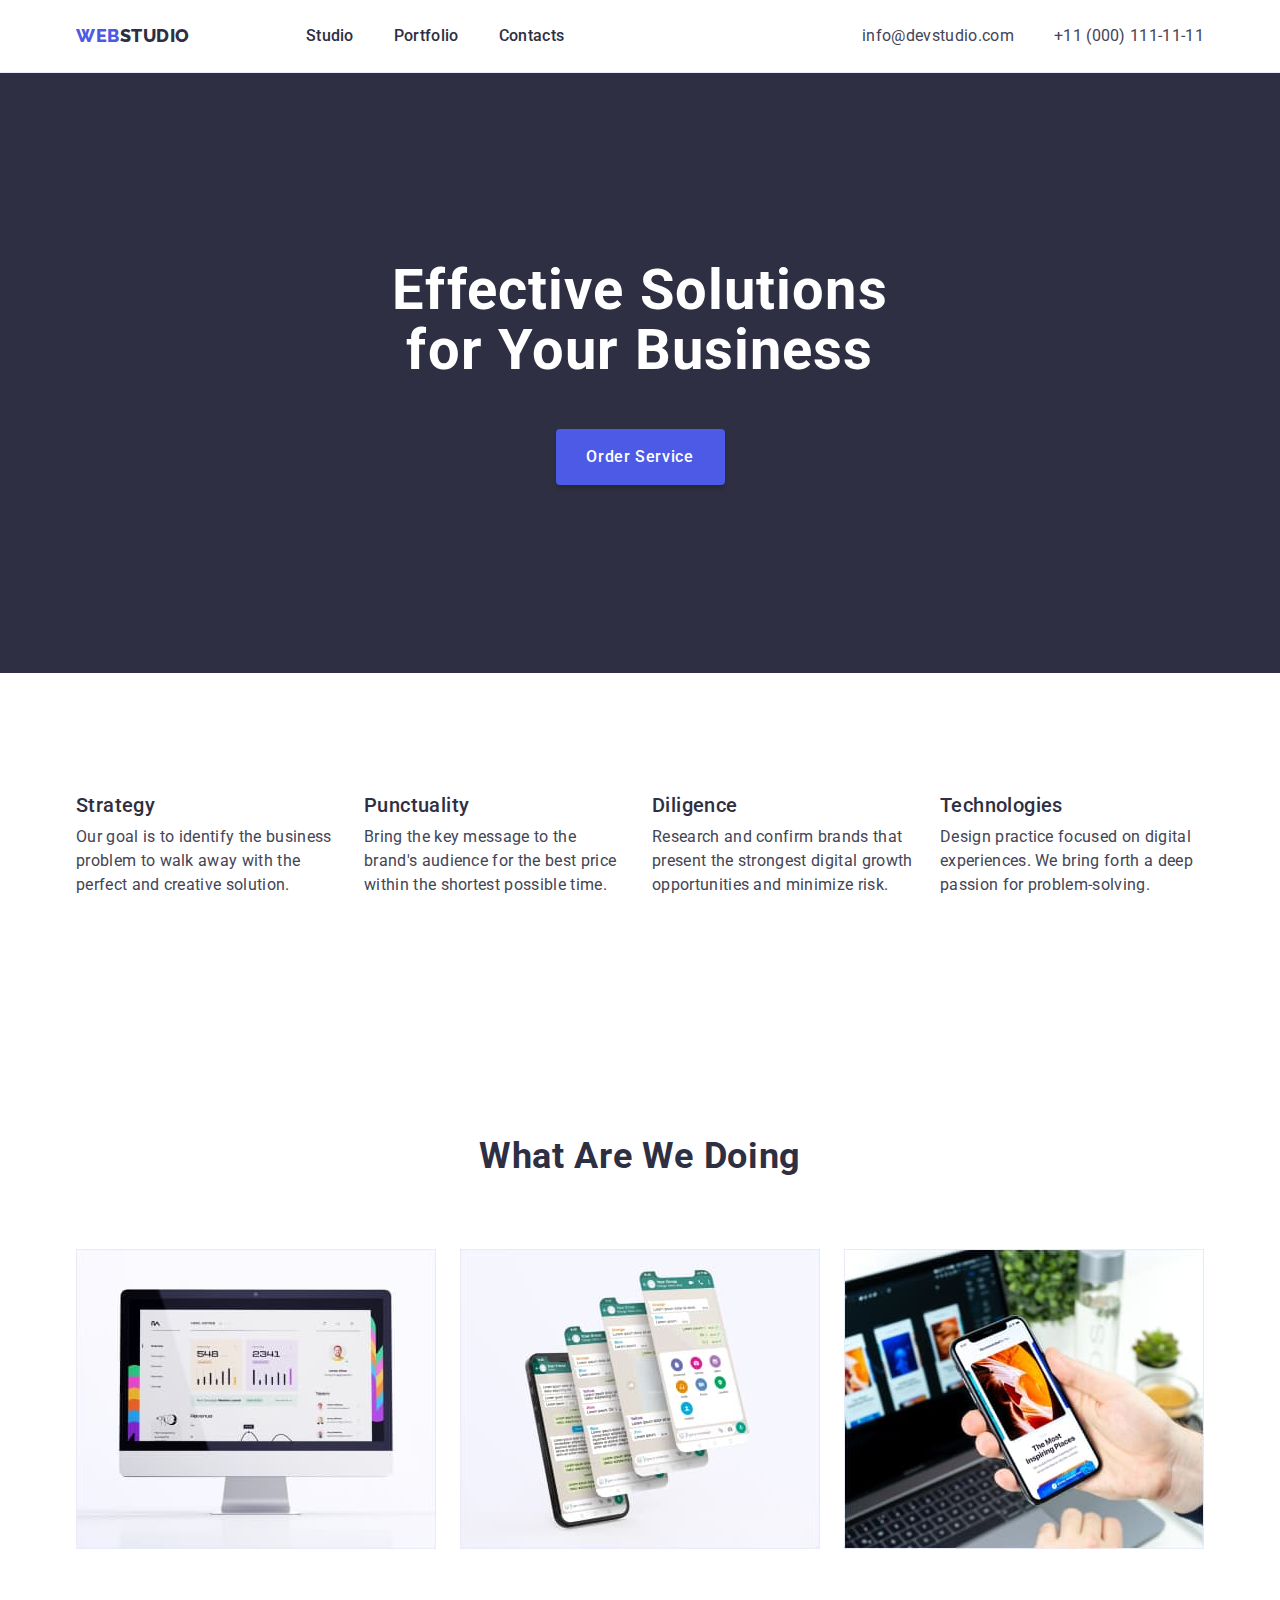
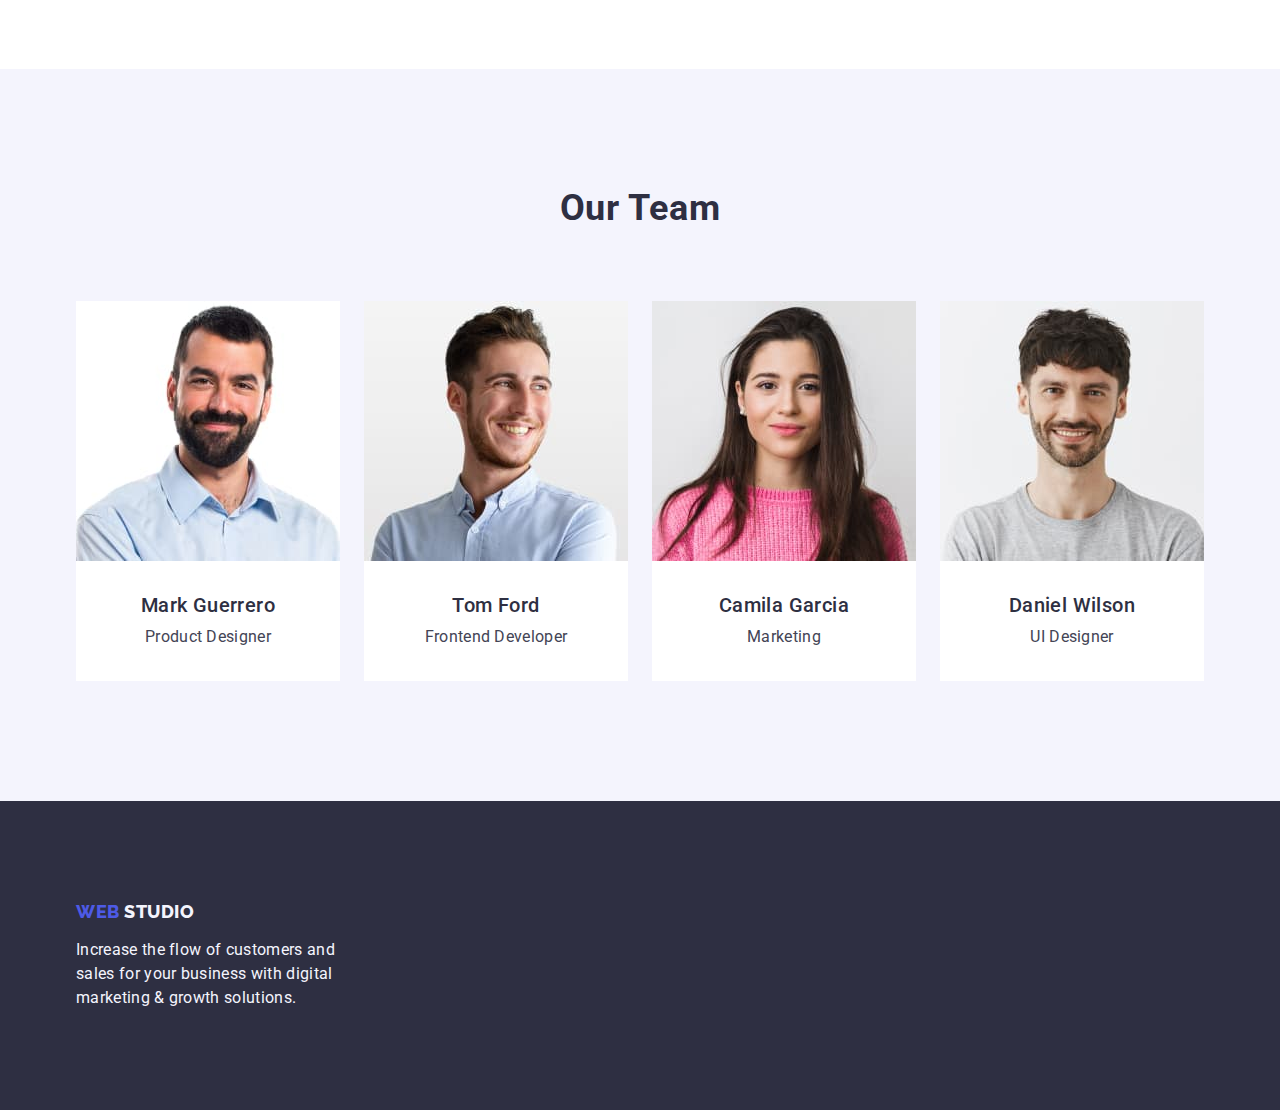
==== commit 26cf6125: "change" ====
--- a/index.html
+++ b/index.html
@@ -58,7 +58,7 @@
           <button class="btn" type="button">Order Service</button>
         </div>
       </section>
-      <section class="section-text">
+      <section class="section-studio">
         <div class="container about-container">
           <h2 class="caption visually-hidden" hidden>Our advantages</h2>
           <ul class="container-list list">
--- a/css/styles.css
+++ b/css/styles.css
@@ -23,8 +23,12 @@
 h4,
 h5,
 h6,
-p,
-ul {
+p {
+  margin: 0;
+}
+
+ul,
+ol {
   margin: 0;
 }
 img {
@@ -38,7 +42,6 @@
   margin-right: auto;
   padding-left: 15px;
   padding-right: 15px;
- 
 }
 .container-item {
   border-top: none;
@@ -210,11 +213,10 @@
   align-items: center;
   margin-right: auto;
   display: flex;
-  
-}
-.section-text {
-  padding-top: 120px;
-}
+  gap: 40px;
+}
+
+
 .section-studio {
   padding-top: 120px;
   padding-bottom: 120px;
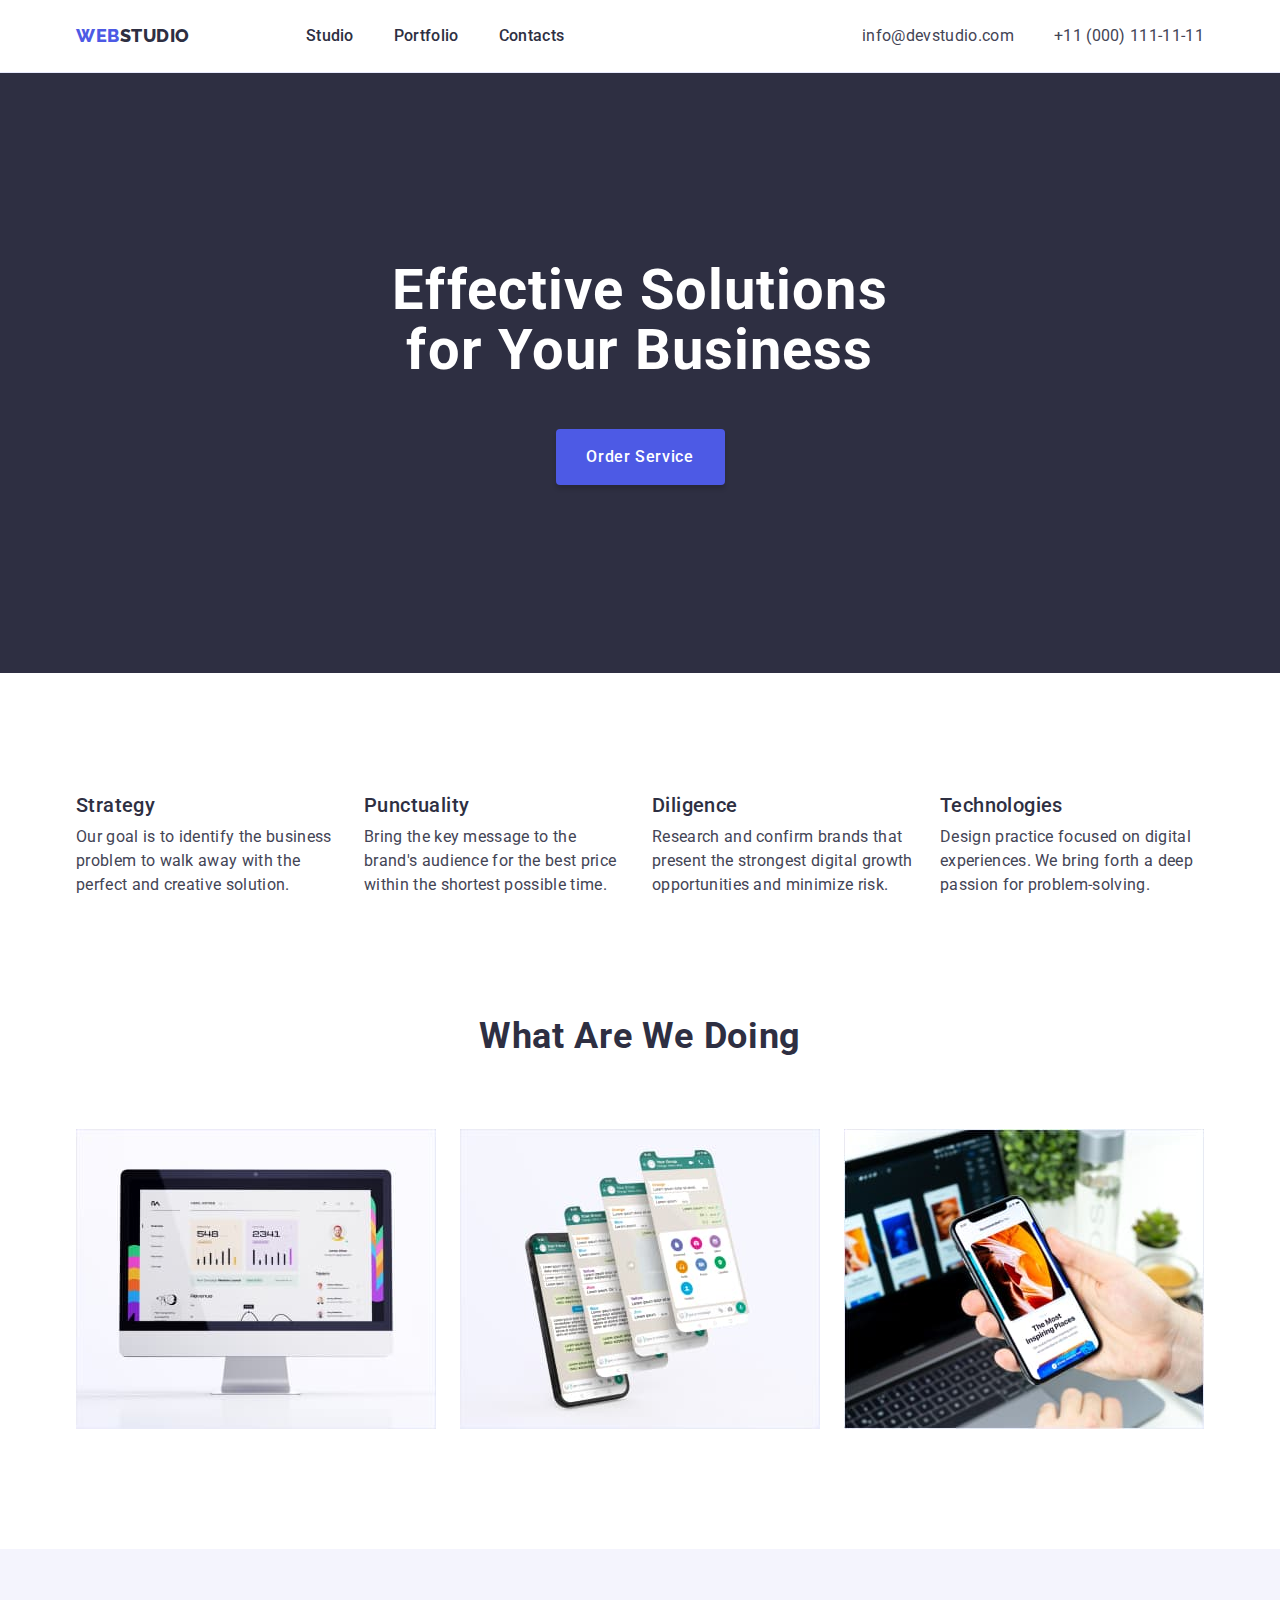
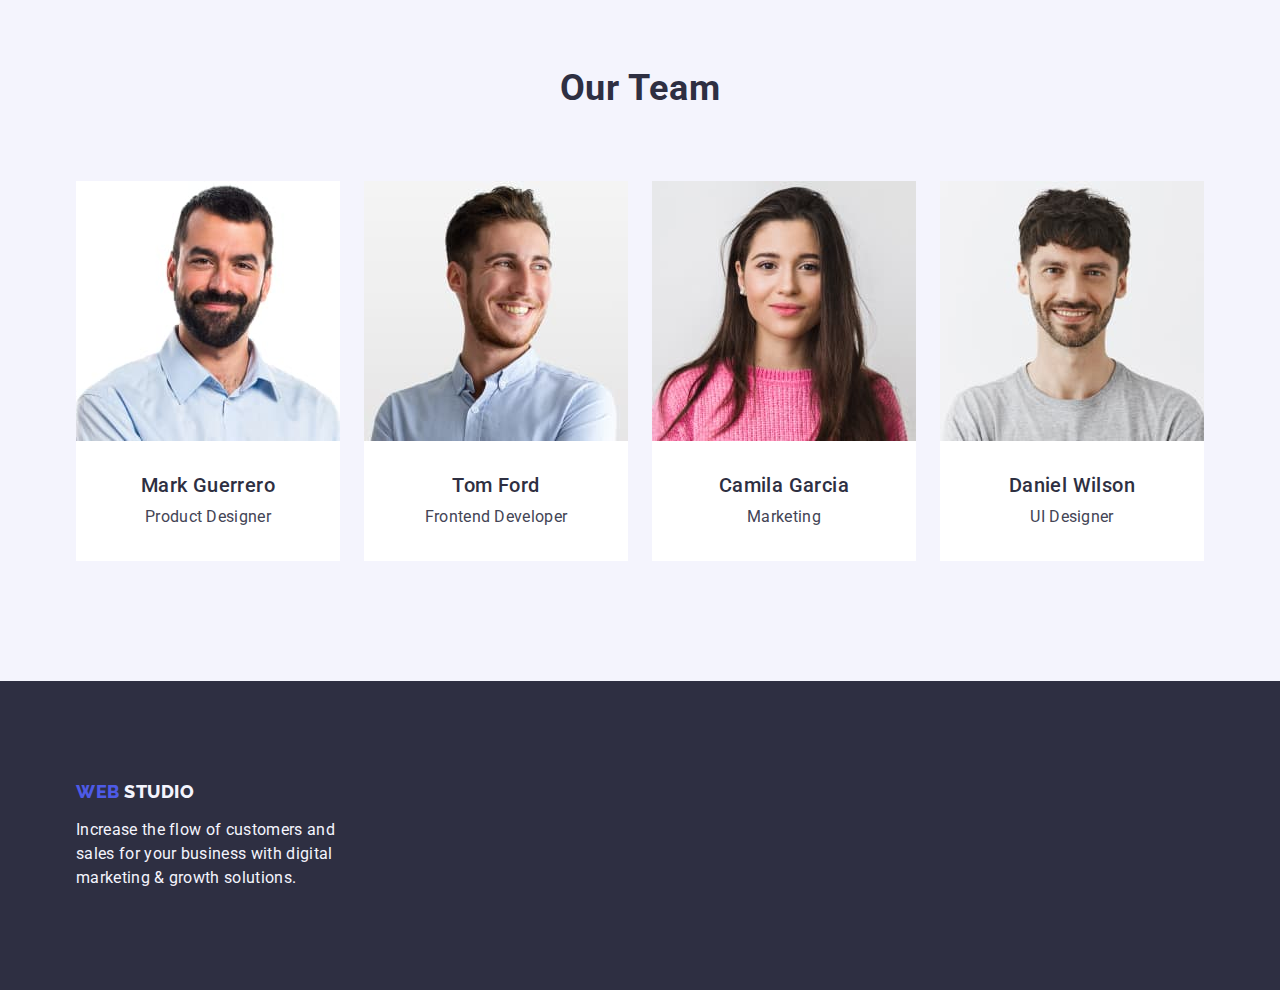
==== commit b33eb133: "change" ====
--- a/index.html
+++ b/index.html
@@ -51,7 +51,7 @@
       </div>
     </header>
     <main>
-      <section class="dark-bg section-studio title-container">
+      <section class="dark-bg title-container">
         <div class="container ">
           <h1 class="title">Effective Solutions for Your Business</h1>
 
@@ -93,7 +93,7 @@
           </ul>
         </div>
       </section>
-      <section class="section-studio">
+      <section class="section-pic">
         <div class="container">
           <h2 class="caption">What are we doing</h2>
           <ul class="list images-list">
--- a/css/styles.css
+++ b/css/styles.css
@@ -221,6 +221,11 @@
   padding-top: 120px;
   padding-bottom: 120px;
 }
+.section-pic {
+  padding-bottom: 120px;
+}
+
+
 .title-container {
   padding-top: 188px;
   padding-bottom: 188px;
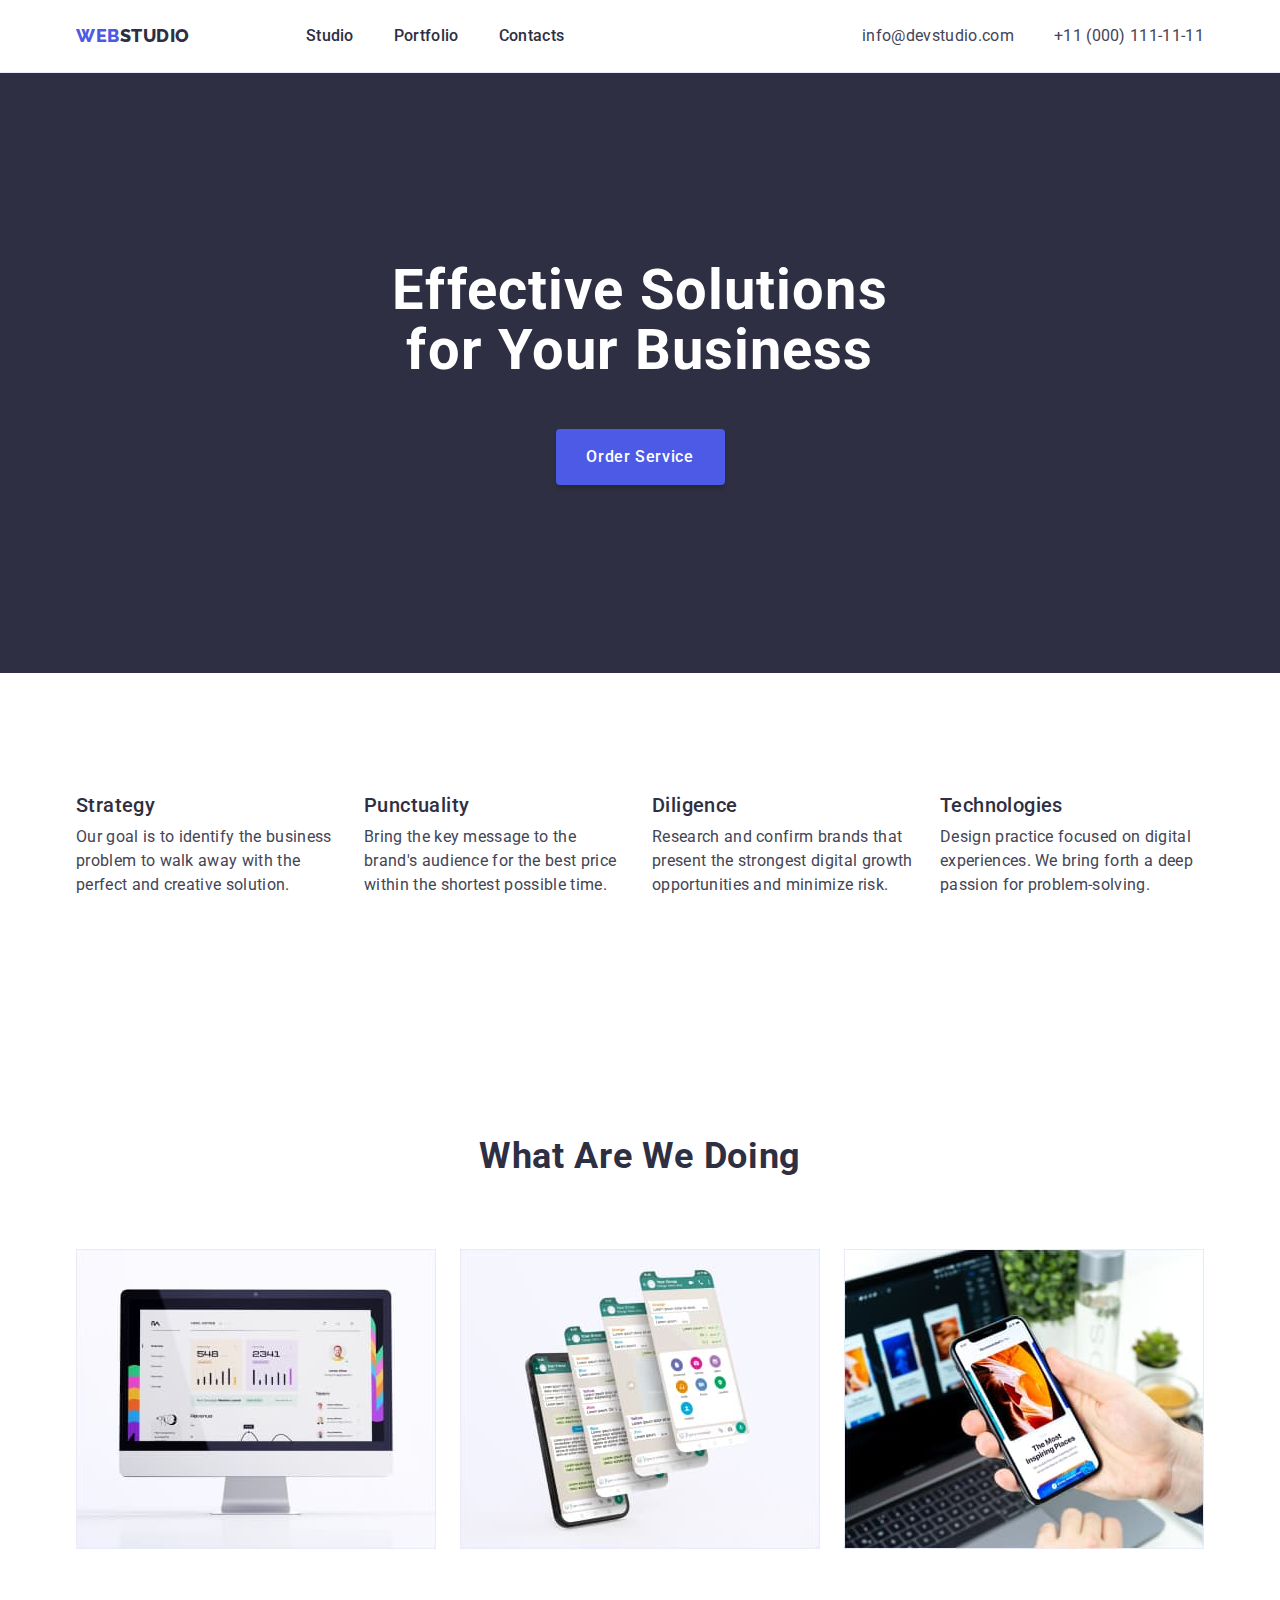
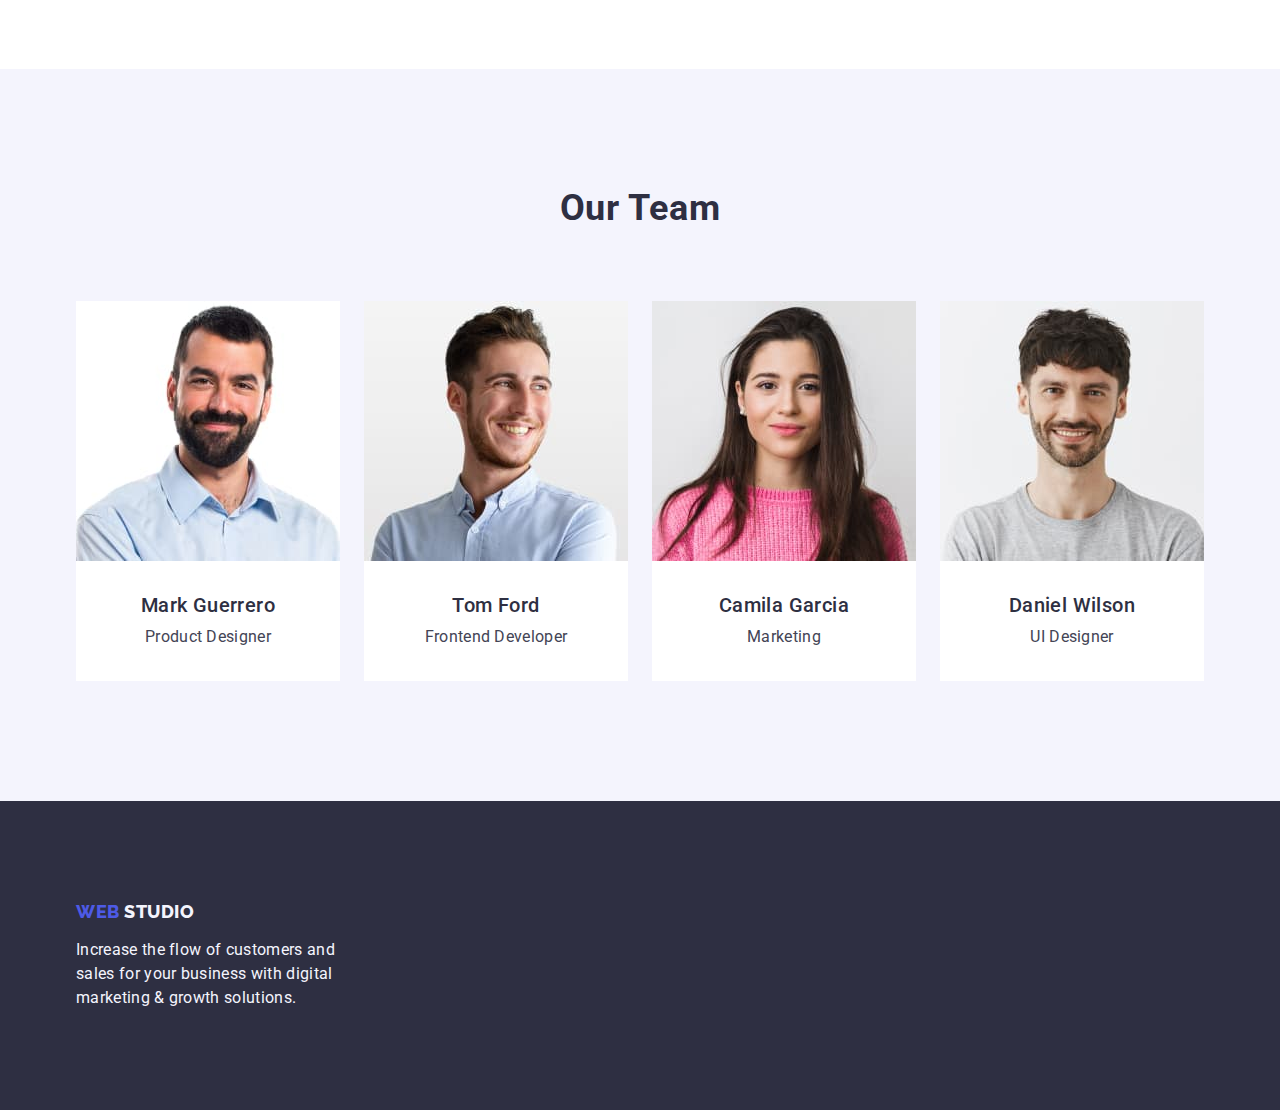
==== commit 63f393bf: "change" ====
--- a/index.html
+++ b/index.html
@@ -52,7 +52,7 @@
     </header>
     <main>
       <section class="dark-bg title-container">
-        <div class="container ">
+        <div class="container">
           <h1 class="title">Effective Solutions for Your Business</h1>
 
           <button class="btn" type="button">Order Service</button>
@@ -93,7 +93,7 @@
           </ul>
         </div>
       </section>
-      <section class="section-pic">
+      <section class="section-studio">
         <div class="container">
           <h2 class="caption">What are we doing</h2>
           <ul class="list images-list">
@@ -182,7 +182,7 @@
     </main>
 
     <footer class="dark-bg logo-footer">
-      <div class="container ">
+      <div class="container">
         <a class="logo link logo-text" href="./index.html"
           >Web <span class="logo-light">Studio</span></a
         >
--- a/css/styles.css
+++ b/css/styles.css
@@ -216,15 +216,10 @@
   gap: 40px;
 }
 
-
 .section-studio {
   padding-top: 120px;
   padding-bottom: 120px;
 }
-.section-pic {
-  padding-bottom: 120px;
-}
-
 
 .title-container {
   padding-top: 188px;
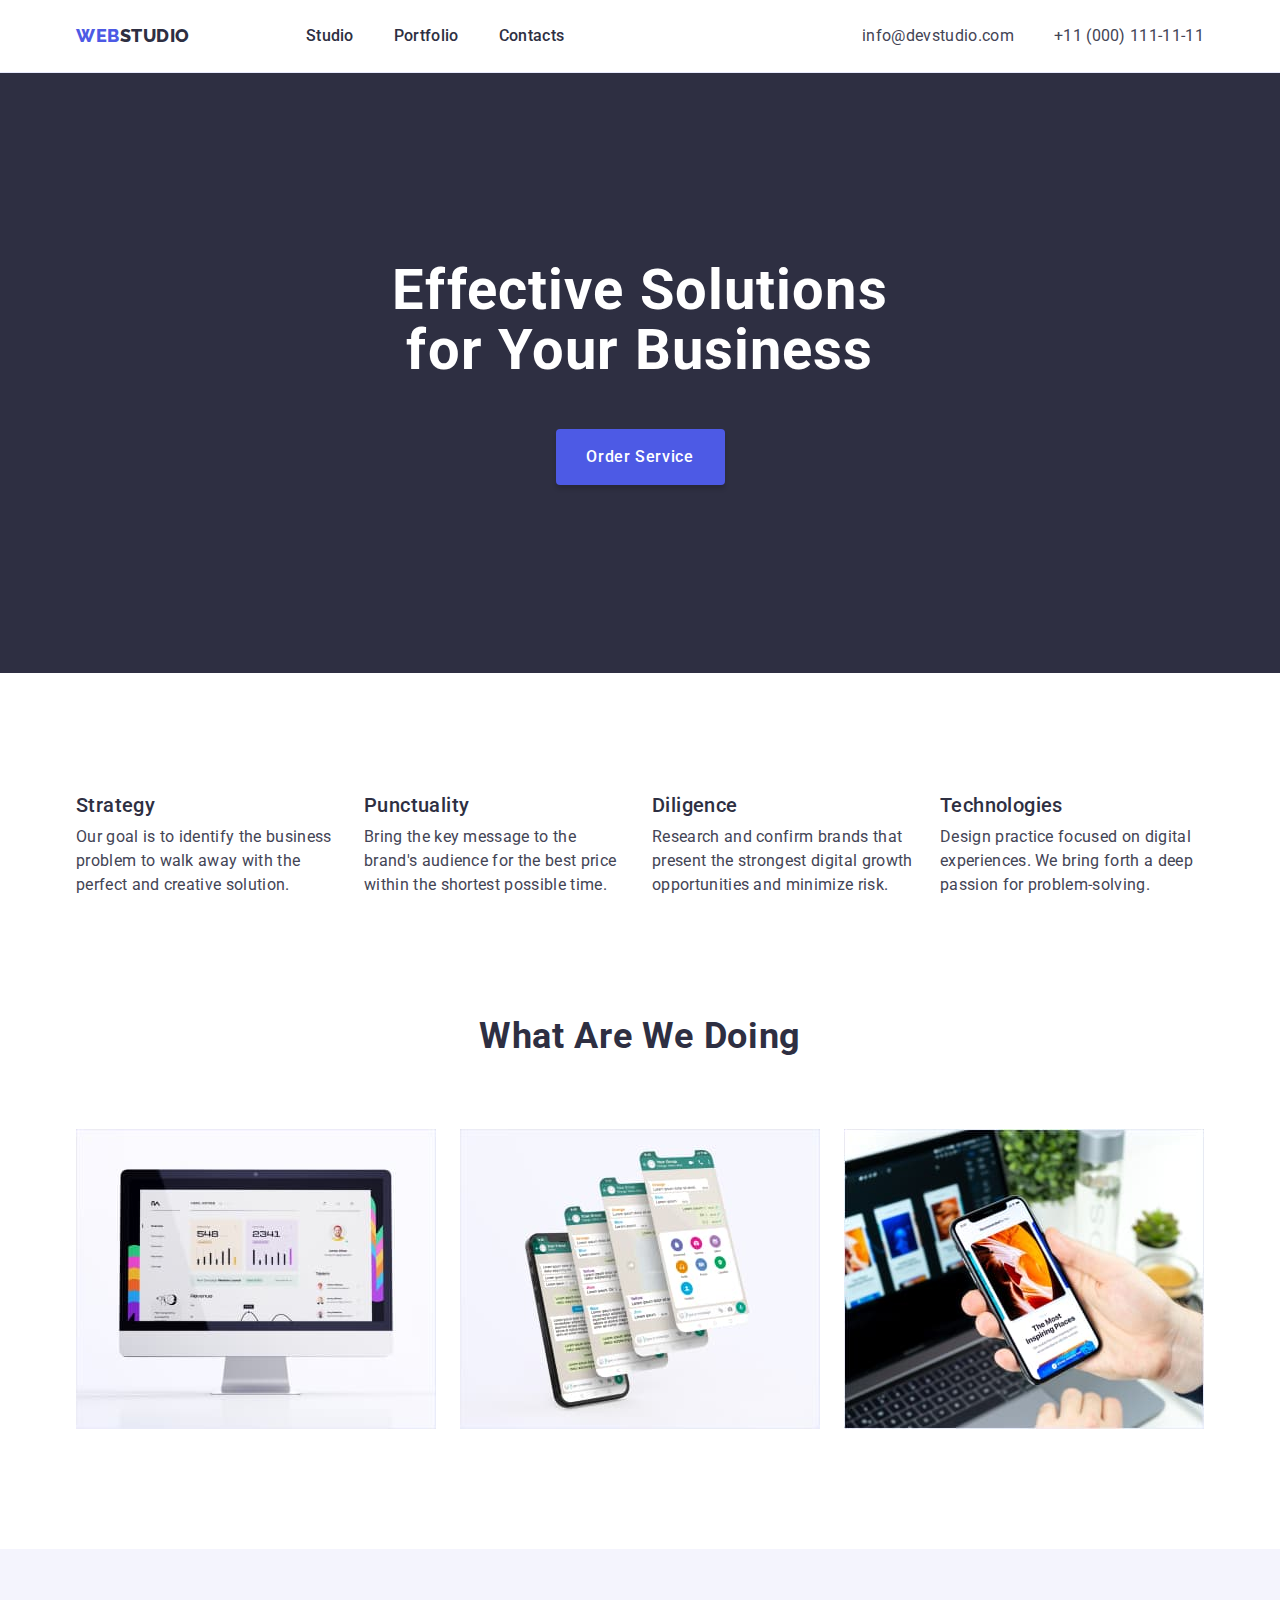
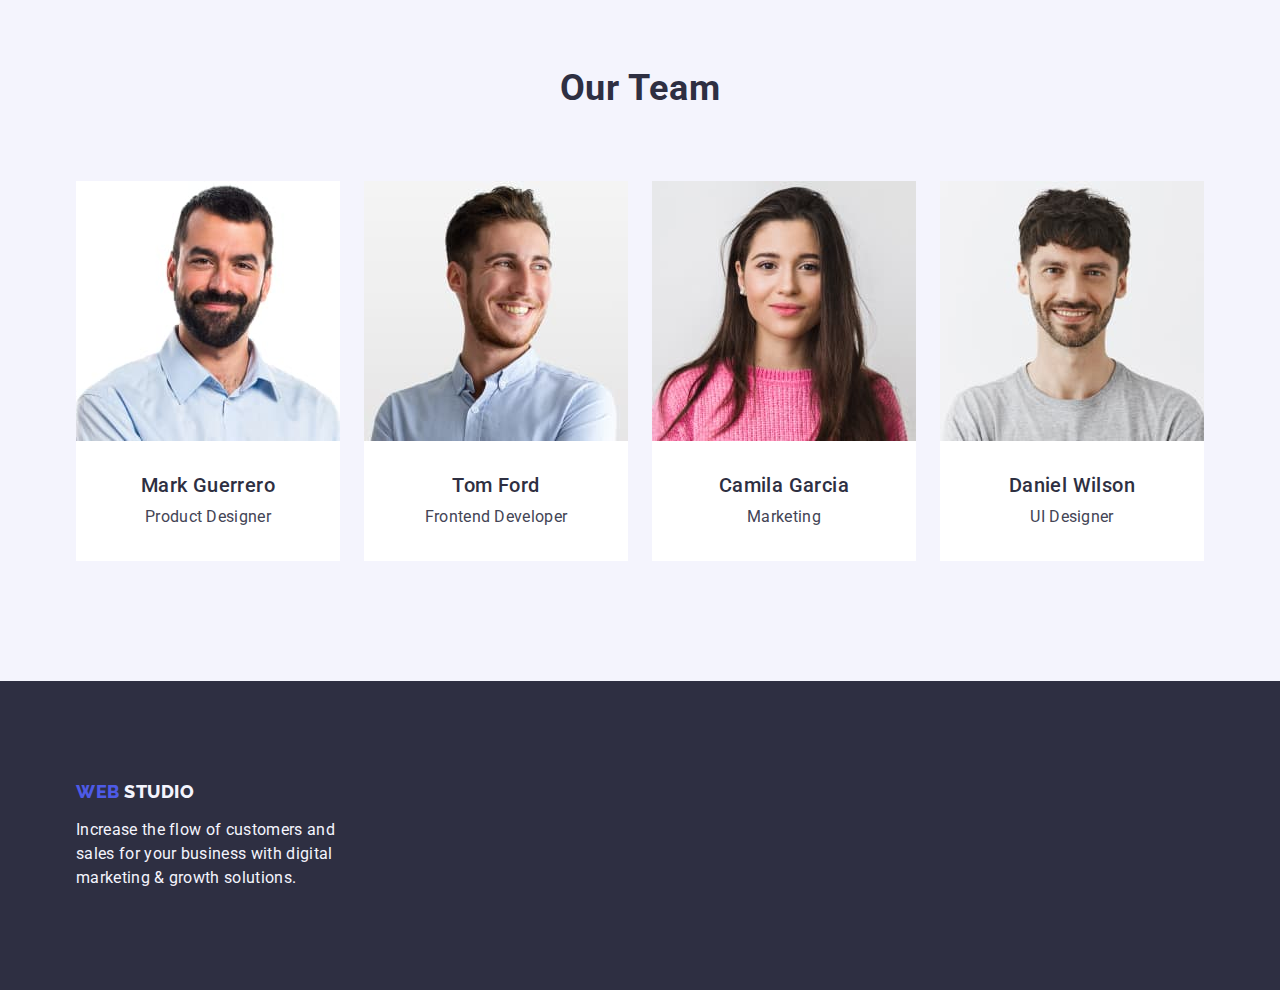
==== commit 9cd98038: "change" ====
--- a/index.html
+++ b/index.html
@@ -93,7 +93,7 @@
           </ul>
         </div>
       </section>
-      <section class="section-studio">
+      <section class="section-pic">
         <div class="container">
           <h2 class="caption">What are we doing</h2>
           <ul class="list images-list">
--- a/css/styles.css
+++ b/css/styles.css
@@ -218,6 +218,9 @@
 
 .section-studio {
   padding-top: 120px;
+  padding-bottom: 120px;
+}
+.section-pic {
   padding-bottom: 120px;
 }
 
